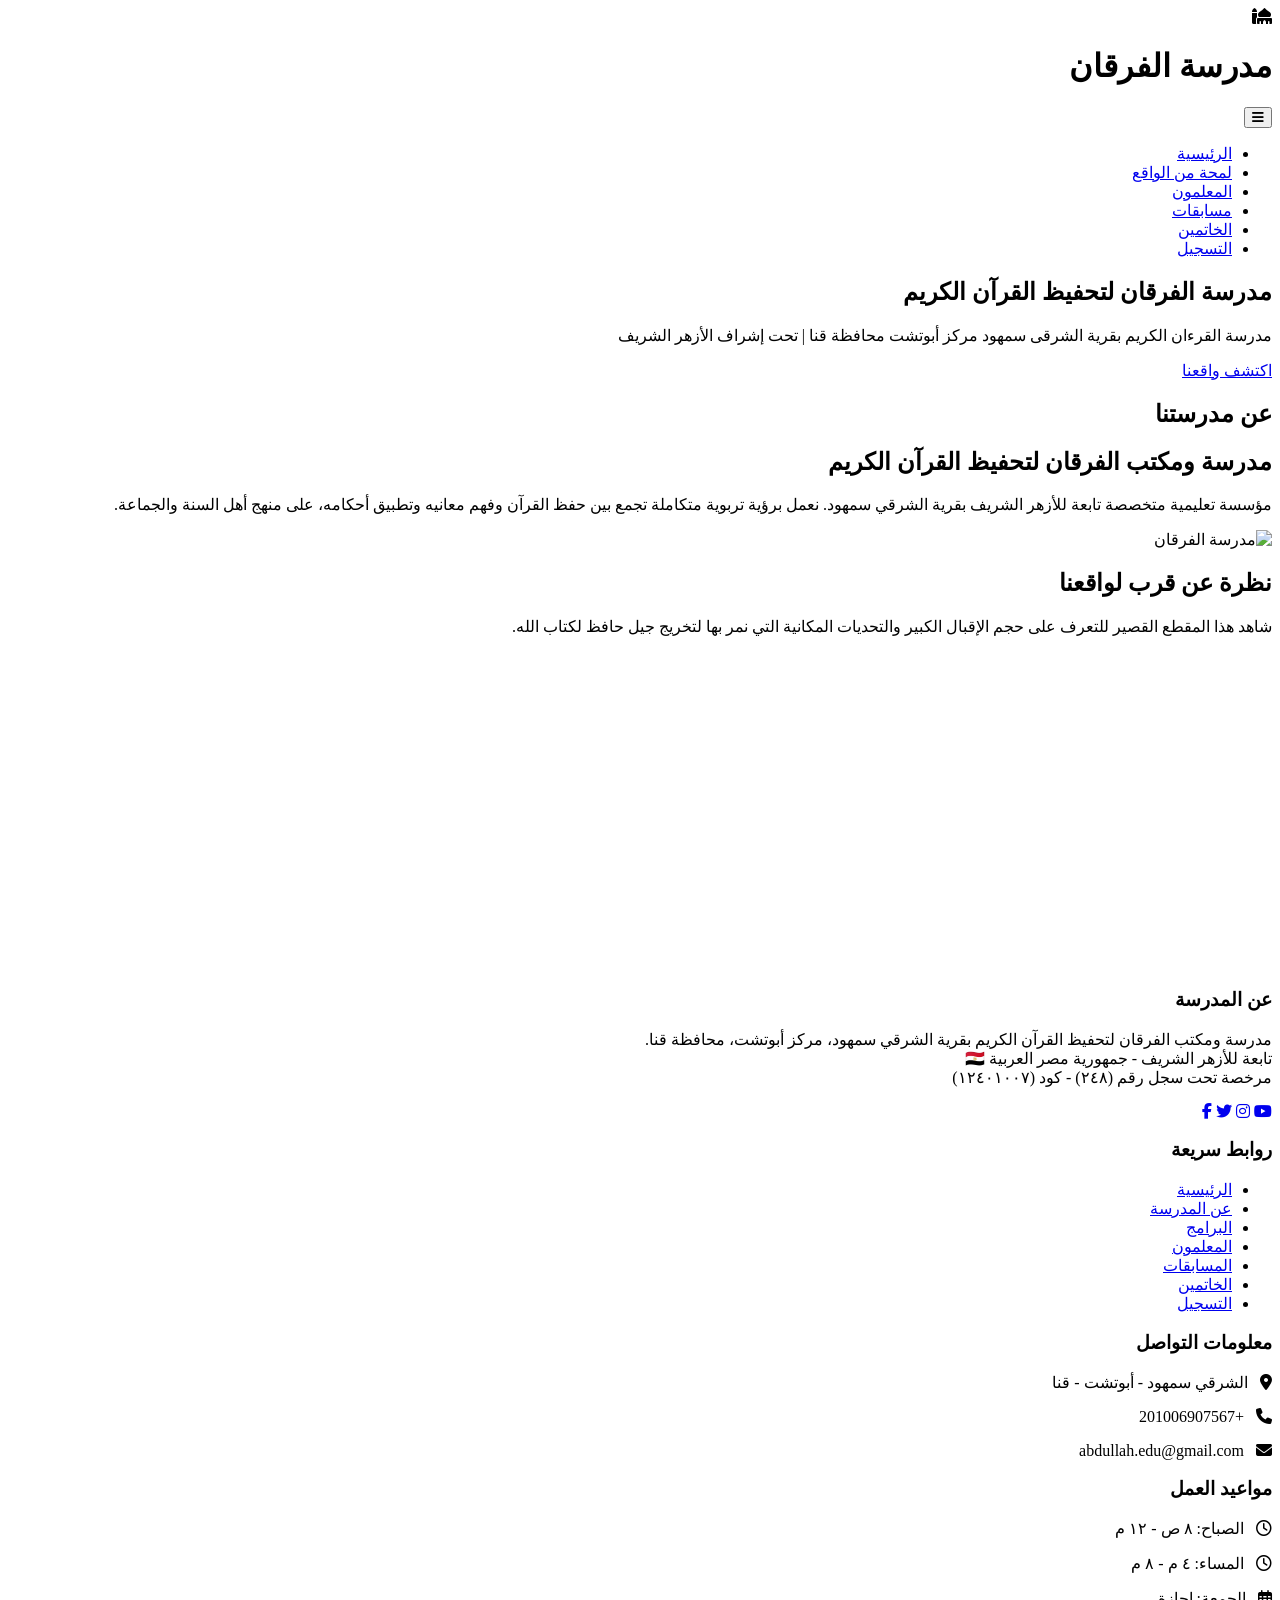
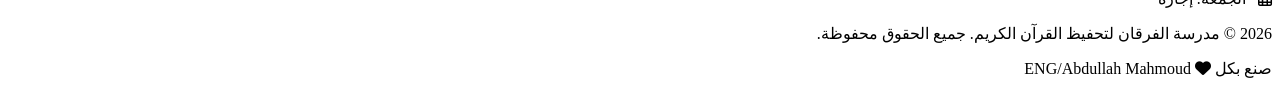
==== index.html @ a24fbe06 "Add files via upload" ====
<!DOCTYPE html>
<html lang="ar" dir="rtl">
<head>
    <meta charset="UTF-8">
    <meta name="viewport" content="width=device-width, initial-scale=1.0">
    <title>مدرسة الفرقان لتحفيظ القرآن الكريم - الرئيسية</title>
    <link href="https://fonts.googleapis.com/css2?family=Amiri:wght@400;700&family=Reem+Kufi:wght@500;700&display=swap" rel="stylesheet">
    <link rel="stylesheet" href="https://cdnjs.cloudflare.com/ajax/libs/font-awesome/6.4.0/css/all.min.css">
    <link rel="stylesheet" href="css/style.css"> <!-- هنا ربطنا ملف التصميم -->
</head>
<body>
    <header id="header">
        <div class="container header-container">
            <div class="logo">
                <i class="fas fa-mosque logo-icon"></i><h1>مدرسة <span>الفرقان</span></h1>
            </div>
            <button class="mobile-menu-btn" onclick="document.querySelector('nav ul').classList.toggle('active')"><i class="fas fa-bars"></i></button>
            <nav>
                <ul>
                    <li><a href="index.html">الرئيسية</a></li>
                    <li><a href="overview.html">لمحة من الواقع</a></li>
                    <li><a href="teachers.html">المعلمون</a></li>
                    <li><a href="competitions.html">مسابقات</a></li>
                    <li><a href="khatmeen.html">الخاتمين</a></li>
                    <li><a href="register.html">التسجيل</a></li>
                </ul>
            </nav>
        </div>
    </header>

    <section class="hero">
        <div class="container hero-content">
            <h1>مدرسة الفرقان لتحفيظ القرآن الكريم</h1>
            <p>مدرسة القرءان الكريم بقرية الشرقى سمهود مركز أبوتشت محافظة قنا | تحت إشراف الأزهر الشريف</p>
            <a href="overview.html" class="btn">اكتشف واقعنا</a>
        </div>
    </section>

    <section class="section about">
        <div class="container">
            <div class="section-title"><h2>عن مدرستنا</h2></div>
            <div class="about-content">
                <div>
                    <h2>مدرسة ومكتب الفرقان لتحفيظ القرآن الكريم</h2>
                    <p>مؤسسة تعليمية متخصصة تابعة للأزهر الشريف بقرية الشرقي سمهود. نعمل برؤية تربوية متكاملة تجمع بين حفظ القرآن وفهم معانيه وتطبيق أحكامه، على منهج أهل السنة والجماعة.</p>
                </div>
                <div class="about-image"><img src="photo/logo_1.jpg" alt="مدرسة الفرقان"></div>
            </div>
        </div>
    </section>
    <!-- قسم الفيديو الاحترافي -->
    <!-- قسم الفيديو الاحترافي -->
    <section class="premium-video-section">
        <div class="container">
            <div class="video-text fade-in">
                <h2>نظرة عن قرب لواقعنا</h2>
                <p>شاهد هذا المقطع القصير للتعرف على حجم الإقبال الكبير والتحديات المكانية التي نمر بها لتخريج جيل حافظ لكتاب الله.</p>
            </div>
            
            <div class="premium-video-container fade-in">
                <div class="video-wrapper">
                    
                    <!-- كود الفيس بوك الخاص بك -->
                    <iframe src="https://www.facebook.com/plugins/video.php?height=314&href=https%3A%2F%2Fwww.facebook.com%2F100057508296846%2Fvideos%2F1657521984928753%2F&show_text=false&width=560&t=0" width="560" height="314" style="border:none;overflow:hidden" scrolling="no" frameborder="0" allowfullscreen="true" allow="autoplay; clipboard-write; encrypted-media; picture-in-picture; web-share" allowFullScreen="true"></iframe>
                    
                </div>
            </div>
        </div>
    </section>

    <!-- الفوتر الموحد -->
    <footer>
        <div class="container">
            <div class="footer-content">
                <!-- العمود الأول: عن المدرسة -->
                <div class="footer-section">
                    <h3>عن المدرسة</h3>
                    <p>مدرسة ومكتب الفرقان لتحفيظ القرآن الكريم بقرية الشرقي سمهود، مركز أبوتشت، محافظة قنا.<br>تابعة للأزهر الشريف - جمهورية مصر العربية 🇪🇬<br>مرخصة تحت سجل رقم (٢٤٨) - كود (١٢٤٠١٠٠٧)</p>
                    <div class="footer-socials">
                        <a href="#"><i class="fab fa-youtube"></i></a>
                        <a href="#"><i class="fab fa-instagram"></i></a>
                        <a href="#"><i class="fab fa-twitter"></i></a>
                        <a href="https://www.facebook.com/profile.php?id=100057508296846&locale=ar_AR"><i class="fab fa-facebook-f"></i></a>
                    </div>
                </div>
                
                <!-- العمود الثاني: روابط سريعة -->
                <div class="footer-section">
                    <h3>روابط سريعة</h3>
                    <ul>
                        <li><a href="index.html">الرئيسية</a></li>
                        <li><a href="overview.html">عن المدرسة</a></li>
                        <li><a href="programs.html">البرامج</a></li>
                        <li><a href="teachers.html">المعلمون</a></li>
                        <li><a href="competitions.html">المسابقات</a></li>
                        <li><a href="khatmeen.html">الخاتمين</a></li>
                        <li><a href="register.html">التسجيل</a></li>
                    </ul>
                </div>

                <!-- العمود الثالث: معلومات التواصل -->
                <div class="footer-section">
                    <h3>معلومات التواصل</h3>
                    <p><i class="fas fa-map-marker-alt" style="margin-left: 8px;"></i> الشرقي سمهود - أبوتشت - قنا</p>
                    <p><i class="fas fa-phone" style="margin-left: 8px;"></i> +201006907567</p>
                    <p><i class="fas fa-envelope" style="margin-left: 8px;"></i> abdullah.edu@gmail.com</p>
                </div>

                <!-- العمود الرابع: مواعيد العمل -->
                <div class="footer-section">
                    <h3>مواعيد العمل</h3>
                    <p><i class="far fa-clock" style="margin-left: 8px;"></i> الصباح: ٨ ص - ١٢ م</p>
                    <p><i class="far fa-clock" style="margin-left: 8px;"></i> المساء: ٤ م - ٨ م</p>
                    <p><i class="far fa-calendar-alt" style="margin-left: 8px;"></i> الجمعة: إجازة</p>
                </div>
            </div>
            
            <div class="footer-bottom">
                <p>2026 © مدرسة الفرقان لتحفيظ القرآن الكريم. جميع الحقوق محفوظة.</p>
                <p class="creator-signature">صنع بكل <i class="fas fa-heart"></i> ENG/Abdullah Mahmoud</p>
            </div>
        </div>
    </footer>
</body>
</html>
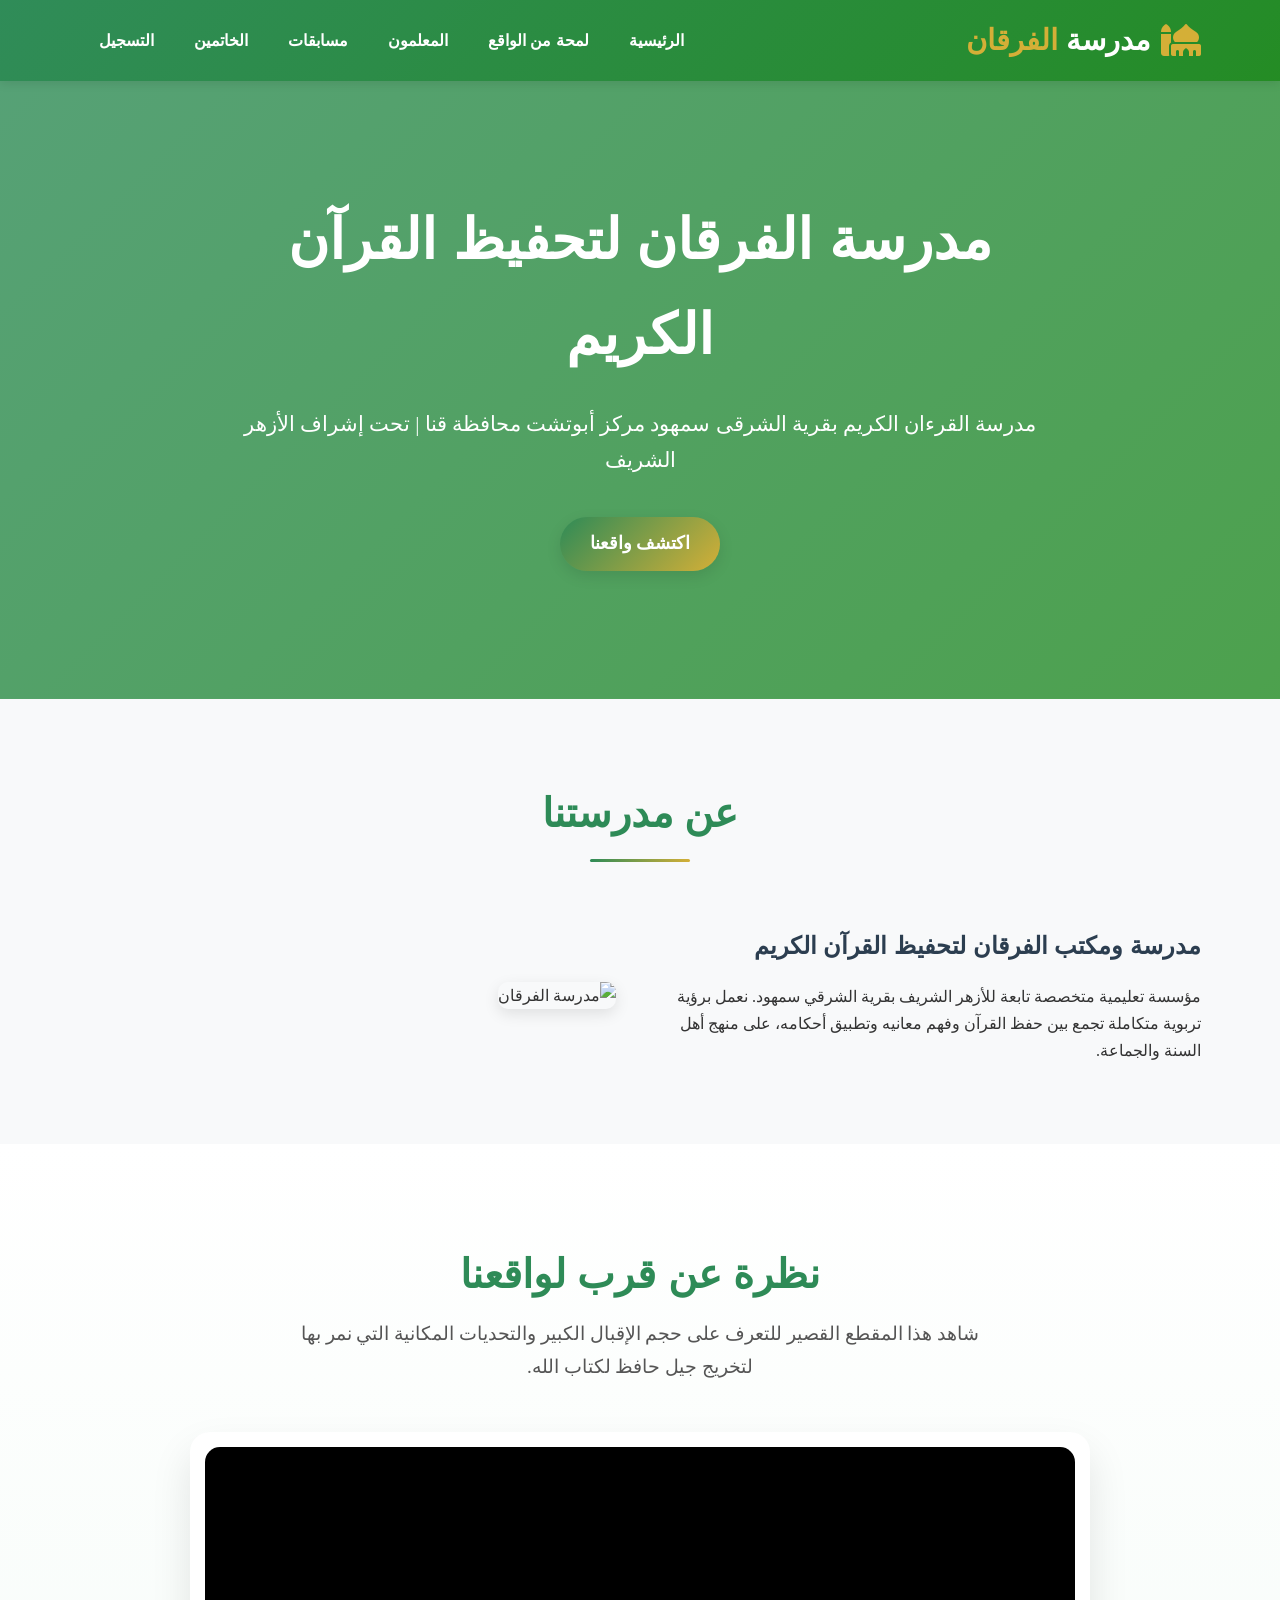
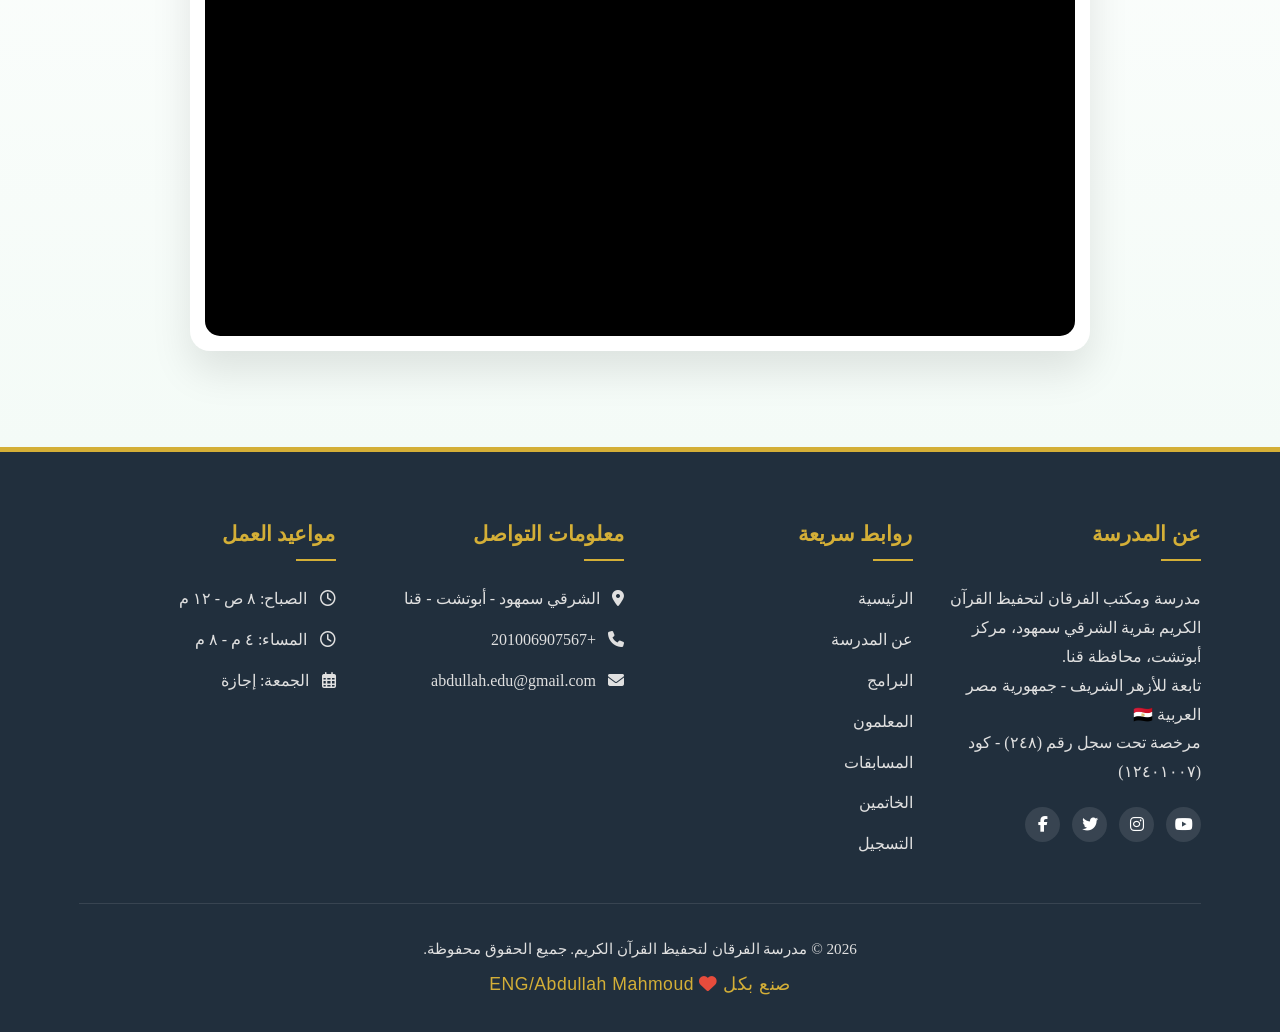
==== commit cad2ff37: "Update index.html" ====
--- a/index.html
+++ b/index.html
@@ -6,7 +6,7 @@
     <title>مدرسة الفرقان لتحفيظ القرآن الكريم - الرئيسية</title>
     <link href="https://fonts.googleapis.com/css2?family=Amiri:wght@400;700&family=Reem+Kufi:wght@500;700&display=swap" rel="stylesheet">
     <link rel="stylesheet" href="https://cdnjs.cloudflare.com/ajax/libs/font-awesome/6.4.0/css/all.min.css">
-    <link rel="stylesheet" href="css/style.css"> <!-- هنا ربطنا ملف التصميم -->
+    <link rel="stylesheet" href="style.css"> <!-- هنا ربطنا ملف التصميم -->
 </head>
 <body>
     <header id="header">
@@ -122,4 +122,4 @@
         </div>
     </footer>
 </body>
-</html>+</html>
--- a/style.css
+++ b/style.css
@@ -0,0 +1,298 @@
+:root {
+    --primary-color: #2E8B57;
+    --secondary-color: #D4AF37;
+    --accent-color: #8B4513;
+    --light-color: #F8F9FA;
+    --dark-color: #2C3E50;
+    --text-color: #333;
+    --shadow: 0 5px 15px rgba(0, 0, 0, 0.1);
+    --transition: all 0.3s ease;
+}
+
+* { margin: 0; padding: 0; box-sizing: border-box; }
+html { scroll-behavior: smooth; }
+body {
+    font-family: 'Amiri', serif;
+    background-color: var(--light-color);
+    color: var(--text-color);
+    line-height: 1.7;
+    overflow-x: hidden;
+}
+
+h1, h2, h3, h4, h5, h6 {
+    font-family: 'Reem Kufi', sans-serif;
+    font-weight: 700;
+    margin-bottom: 1rem;
+    color: var(--dark-color);
+}
+
+.container { width: 90%; max-width: 1200px; margin: 0 auto; padding: 0 15px; }
+.section { padding: 5rem 0; }
+.section-title { text-align: center; margin-bottom: 3rem; position: relative; }
+.section-title h2 {
+    font-size: 2.5rem; color: var(--primary-color); display: inline-block;
+    position: relative; padding-bottom: 15px;
+}
+.section-title h2::after {
+    content: ''; position: absolute; bottom: 0; right: 50%; transform: translateX(50%);
+    width: 100px; height: 3px; background: linear-gradient(to right, var(--primary-color), var(--secondary-color));
+    border-radius: 3px;
+}
+
+.btn {
+    display: inline-block; background: linear-gradient(135deg, var(--primary-color), var(--secondary-color));
+    color: white; padding: 12px 30px; text-decoration: none; border-radius: 30px;
+    font-weight: bold; font-size: 1.1rem; transition: var(--transition); box-shadow: var(--shadow);
+    border: none; cursor: pointer; font-family: 'Reem Kufi', sans-serif;
+}
+.btn:hover { transform: translateY(-3px); box-shadow: 0 10px 20px rgba(0, 0, 0, 0.2); }
+
+/* الهيدر والقائمة */
+header {
+    background: linear-gradient(135deg, rgba(46, 139, 87, 0.95), rgba(34, 139, 34, 0.95));
+    color: white; padding: 1rem 0; position: fixed; width: 100%; top: 0; z-index: 1000;
+    box-shadow: 0 2px 10px rgba(0, 0, 0, 0.1); transition: var(--transition);
+}
+header.scrolled { padding: 0.5rem 0; background: rgba(46, 139, 87, 0.98); }
+.header-container { display: flex; justify-content: space-between; align-items: center; }
+.logo { display: flex; align-items: center; }
+.logo h1 { font-size: 1.8rem; color: white; margin-bottom: 0; }
+.logo span { color: var(--secondary-color); }
+.logo-icon { font-size: 2rem; margin-left: 10px; color: var(--secondary-color); }
+
+nav ul { list-style: none; display: flex; align-items: center; }
+nav ul li { margin: 0 8px; }
+nav ul li a {
+    color: white; text-decoration: none; font-weight: bold; padding: 8px 12px;
+    border-radius: 20px; transition: var(--transition); font-family: 'Reem Kufi', sans-serif;
+}
+nav ul li a:hover { background-color: rgba(255, 255, 255, 0.2); }
+.mobile-menu-btn { display: none; background: none; border: none; color: white; font-size: 1.5rem; cursor: pointer; }
+
+/* الهيرو */
+.hero {
+    background: linear-gradient(135deg, rgba(46, 139, 87, 0.8), rgba(34, 139, 34, 0.8)), url('https://images.unsplash.com/photo-1544531586-fde5298cdd40?ixlib=rb-4.0.3&ixid=M3wxMjA3fDB8MHxwaG90by1wYWdlfHx8fGVufDB8fHx8fA%3D%3D&auto=format&fit=crop&w=1470&q=80');
+    background-size: cover; background-position: center; color: white; text-align: center;
+    padding: 12rem 0 8rem; position: relative; overflow: hidden;
+}
+.hero-content { max-width: 850px; margin: 0 auto; position: relative; z-index: 2; }
+.hero h1 { font-size: 3.5rem; margin-bottom: 1.5rem; color: white; animation: fadeInUp 1s ease; }
+.hero p { font-size: 1.3rem; margin-bottom: 2.5rem; animation: fadeInUp 1s ease 0.3s both; }
+
+/* باقي التنسيقات (عن المدرسة، المعلمون، المسابقات، الخ) */
+.about-content, .overview-details { display: grid; grid-template-columns: 1fr 1fr; gap: 3rem; align-items: center; }
+.about-image img, .competition-image { width: 100%; border-radius: 10px; box-shadow: var(--shadow); }
+.about-stats { display: grid; grid-template-columns: repeat(4, 1fr); gap: 1.5rem; margin-top: 3rem; }
+.stat-item { text-align: center; padding: 2rem 1rem; background: var(--light-color); border-radius: 10px; box-shadow: var(--shadow); }
+.stat-number { font-size: 2.5rem; font-weight: bold; color: var(--primary-color); display: block; }
+
+/* تنسيقات المسابقات */
+.gallery-grid { display: grid; grid-template-columns: repeat(3, 1fr); gap: 20px; margin-top: 2rem; }
+.competition-card { background: white; border-radius: 10px; overflow: hidden; box-shadow: var(--shadow); transition: var(--transition); border-bottom: 4px solid var(--primary-color); }
+.competition-card:hover { transform: translateY(-5px); box-shadow: 0 10px 20px rgba(0, 0, 0, 0.2); }
+.competition-image { width: 100%; height: 250px; object-fit: cover; }
+.competition-title { text-align: center; padding: 15px; color: var(--dark-color); font-size: 1.2rem; margin: 0; }
+
+/* تنسيقات المعلمين */
+.teachers-grid { display: grid; grid-template-columns: repeat(3, 1fr); gap: 2rem; }
+.teacher-card { background: white; padding: 2rem; border-radius: 15px; box-shadow: var(--shadow); text-align: center; border-top: 5px solid var(--primary-color); }
+.teacher-image { width: 150px; height: 150px; border-radius: 50%; margin: 0 auto 1.5rem; overflow: hidden; border: 5px solid var(--light-color); }
+.teacher-image img { width: 100%; height: 100%; object-fit: cover; }
+
+/* الفوتر */
+/* =========================================
+   تصميم قسم الفيديو الاحترافي (للرئيسية)
+========================================= */
+.premium-video-section {
+    background: linear-gradient(to bottom, #ffffff, #f4fbf7);
+    padding: 6rem 0;
+    position: relative;
+}
+
+.video-text {
+    text-align: center;
+    margin-bottom: 3rem;
+}
+
+.video-text h2 {
+    font-size: 2.5rem;
+    color: var(--primary-color);
+    margin-bottom: 10px;
+}
+
+.video-text p {
+    font-size: 1.2rem;
+    color: #555;
+    max-width: 700px;
+    margin: 0 auto;
+}
+
+.premium-video-container {
+    max-width: 900px;
+    margin: 0 auto;
+    background: white;
+    padding: 15px;
+    border-radius: 20px;
+    box-shadow: 0 20px 40px rgba(0,0,0,0.1);
+    position: relative;
+}
+
+/* إطار متدرج حول الفيديو ليعطيه طابع احترافي */
+.premium-video-container::before {
+    content: '';
+    position: absolute;
+    top: -4px; left: -4px; right: -4px; bottom: -4px;
+    background: linear-gradient(135deg, var(--primary-color), var(--secondary-color));
+    border-radius: 24px;
+    z-index: -1;
+}
+
+.video-wrapper {
+    position: relative;
+    padding-bottom: 56.25%; /* نسبة 16:9 */
+    height: 0;
+    border-radius: 15px;
+    overflow: hidden;
+    background: #000;
+}
+
+.video-wrapper iframe {
+    position: absolute;
+    top: 0; left: 0; width: 100%; height: 100%; border: none;
+}
+
+
+/* =========================================
+   تصميم الفوتر الموحد (مطابق للصورة)
+========================================= */
+footer {
+    background-color: #212F3D; /* لون أزرق داكن مطابق للصورة */
+    color: #E0E0E0;
+    padding: 4rem 0 1.5rem;
+    font-family: 'Amiri', serif;
+    border-top: 5px solid var(--secondary-color);
+}
+
+.footer-content {
+    display: grid;
+    grid-template-columns: repeat(4, 1fr);
+    gap: 2rem;
+    margin-bottom: 2rem;
+    direction: rtl;
+}
+
+.footer-section h3 {
+    color: #D4AF37; /* لون ذهبي */
+    margin-bottom: 1.5rem;
+    font-size: 1.3rem;
+    position: relative;
+    padding-bottom: 10px;
+    font-family: 'Reem Kufi', sans-serif;
+}
+
+.footer-section h3::after {
+    content: '';
+    position: absolute;
+    bottom: 0;
+    right: 0;
+    width: 40px;
+    height: 2px;
+    background-color: #D4AF37;
+}
+
+.footer-section p, .footer-section ul li {
+    margin-bottom: 12px;
+    line-height: 1.8;
+    font-size: 1rem;
+}
+
+.footer-section ul {
+    list-style: none;
+    padding: 0;
+}
+
+.footer-section ul li a {
+    color: #E0E0E0;
+    text-decoration: none;
+    transition: color 0.3s ease;
+}
+
+.footer-section ul li a:hover {
+    color: #D4AF37;
+    padding-right: 5px;
+}
+
+.footer-socials {
+    display: flex;
+    gap: 12px;
+    margin-top: 20px;
+}
+
+.footer-socials a {
+    display: flex;
+    align-items: center;
+    justify-content: center;
+    width: 35px;
+    height: 35px;
+    background-color: rgba(255, 255, 255, 0.1);
+    color: white;
+    border-radius: 50%;
+    text-decoration: none;
+    transition: background 0.3s ease;
+}
+
+.footer-socials a:hover {
+    background-color: #D4AF37;
+}
+
+.footer-bottom {
+    text-align: center;
+    padding-top: 2rem;
+    border-top: 1px solid rgba(255, 255, 255, 0.1);
+}
+
+.footer-bottom p {
+    margin-bottom: 8px;
+    font-size: 0.95rem;
+}
+
+/* توقيع المبرمج */
+.creator-signature {
+    color: #D4AF37;
+    font-family: 'Reem Kufi', sans-serif;
+    font-size: 1.1rem !important;
+    letter-spacing: 0.5px;
+}
+
+.creator-signature i {
+    color: #e74c3c; /* قلب أحمر */
+    animation: pulse 1.5s infinite;
+}
+
+@keyframes pulse {
+    0% { transform: scale(1); }
+    50% { transform: scale(1.2); }
+    100% { transform: scale(1); }
+}
+
+/* التجاوب للفوتر في الشاشات الصغيرة */
+@media (max-width: 992px) {
+    .footer-content { grid-template-columns: repeat(2, 1fr); }
+}
+@media (max-width: 576px) {
+    .footer-content { grid-template-columns: 1fr; text-align: center; }
+    .footer-section h3::after { right: 50%; transform: translateX(50%); }
+    .footer-socials { justify-content: center; }
+}
+/* للموبايل */
+@media (max-width: 992px) {
+    .about-content, .overview-details { grid-template-columns: 1fr; }
+    .gallery-grid, .teachers-grid { grid-template-columns: repeat(2, 1fr); }
+    .footer-content { grid-template-columns: repeat(2, 1fr); }
+}
+@media (max-width: 768px) {
+    nav ul { display: none; flex-direction: column; width: 100%; background: var(--primary-color); position: absolute; top: 100%; left: 0; padding: 1rem 0; }
+    nav ul.active { display: flex; }
+    .mobile-menu-btn { display: block; }
+    .gallery-grid, .teachers-grid { grid-template-columns: 1fr; }
+}
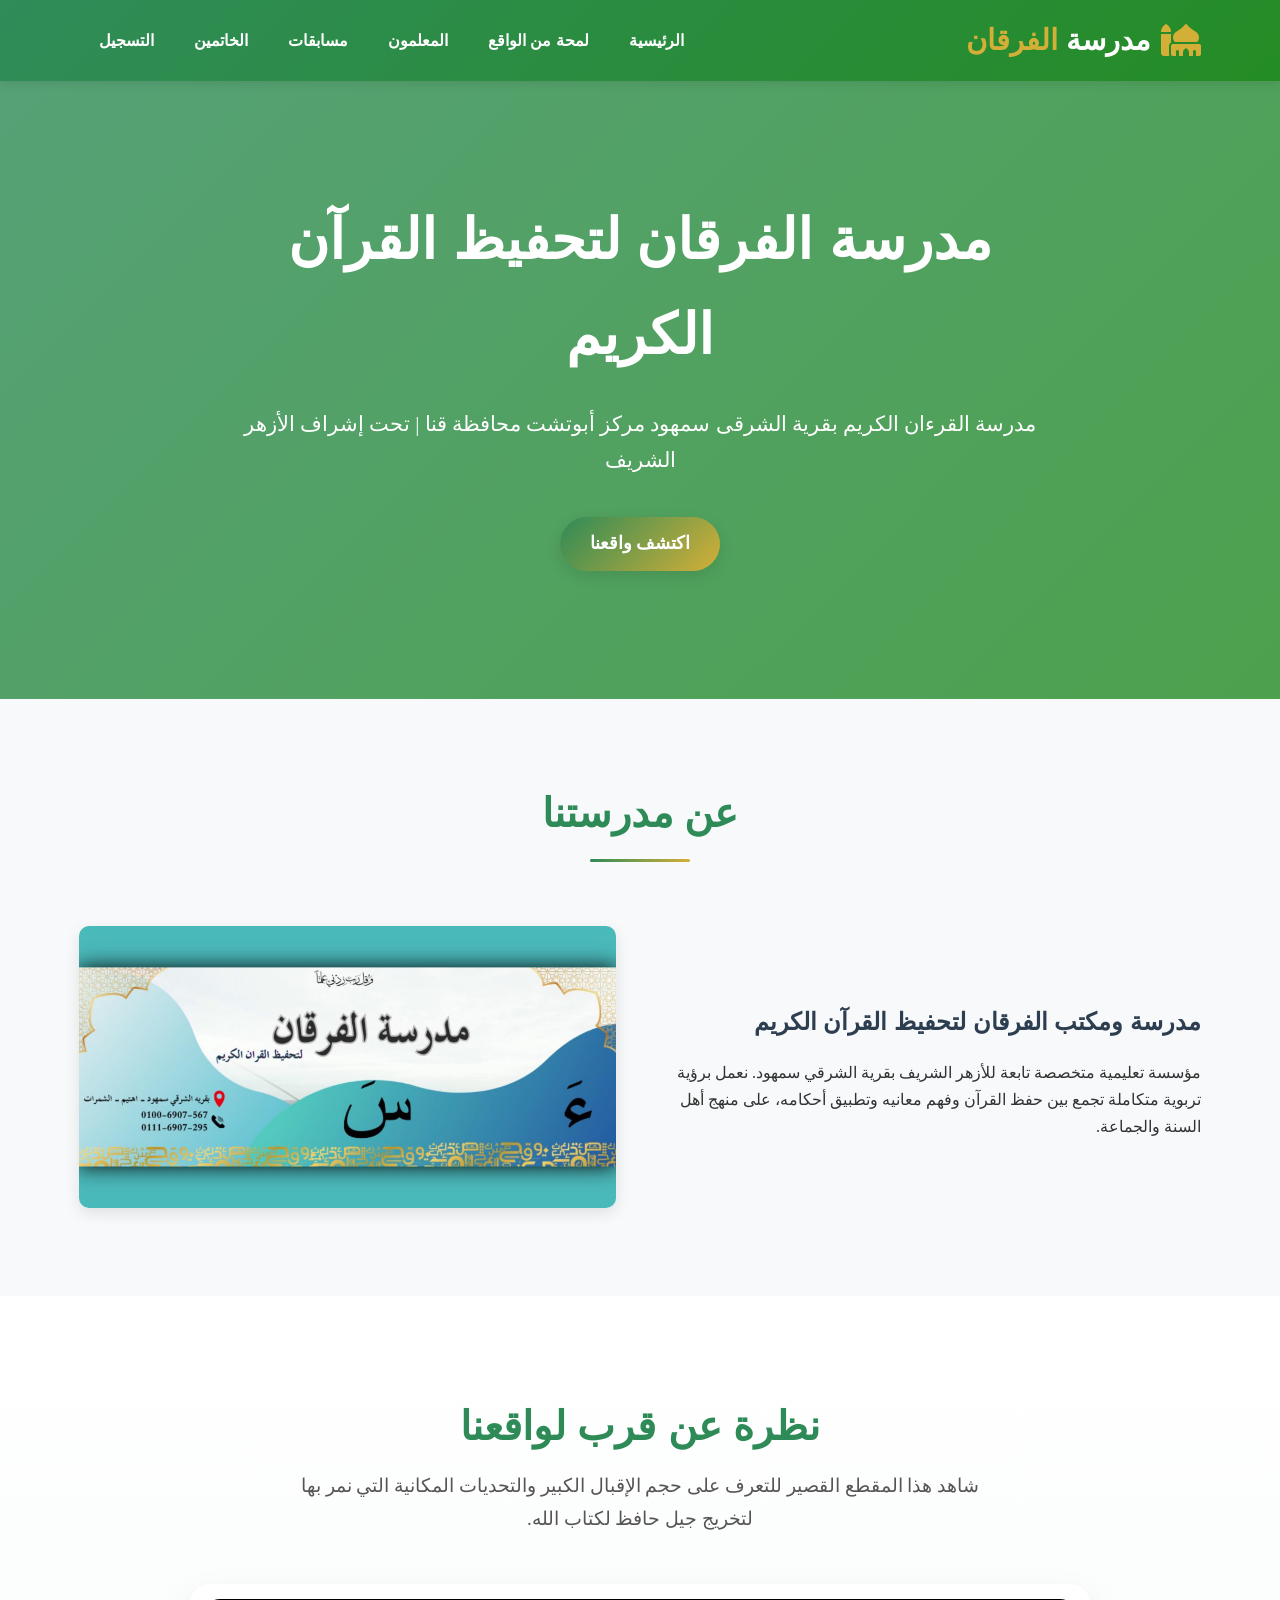
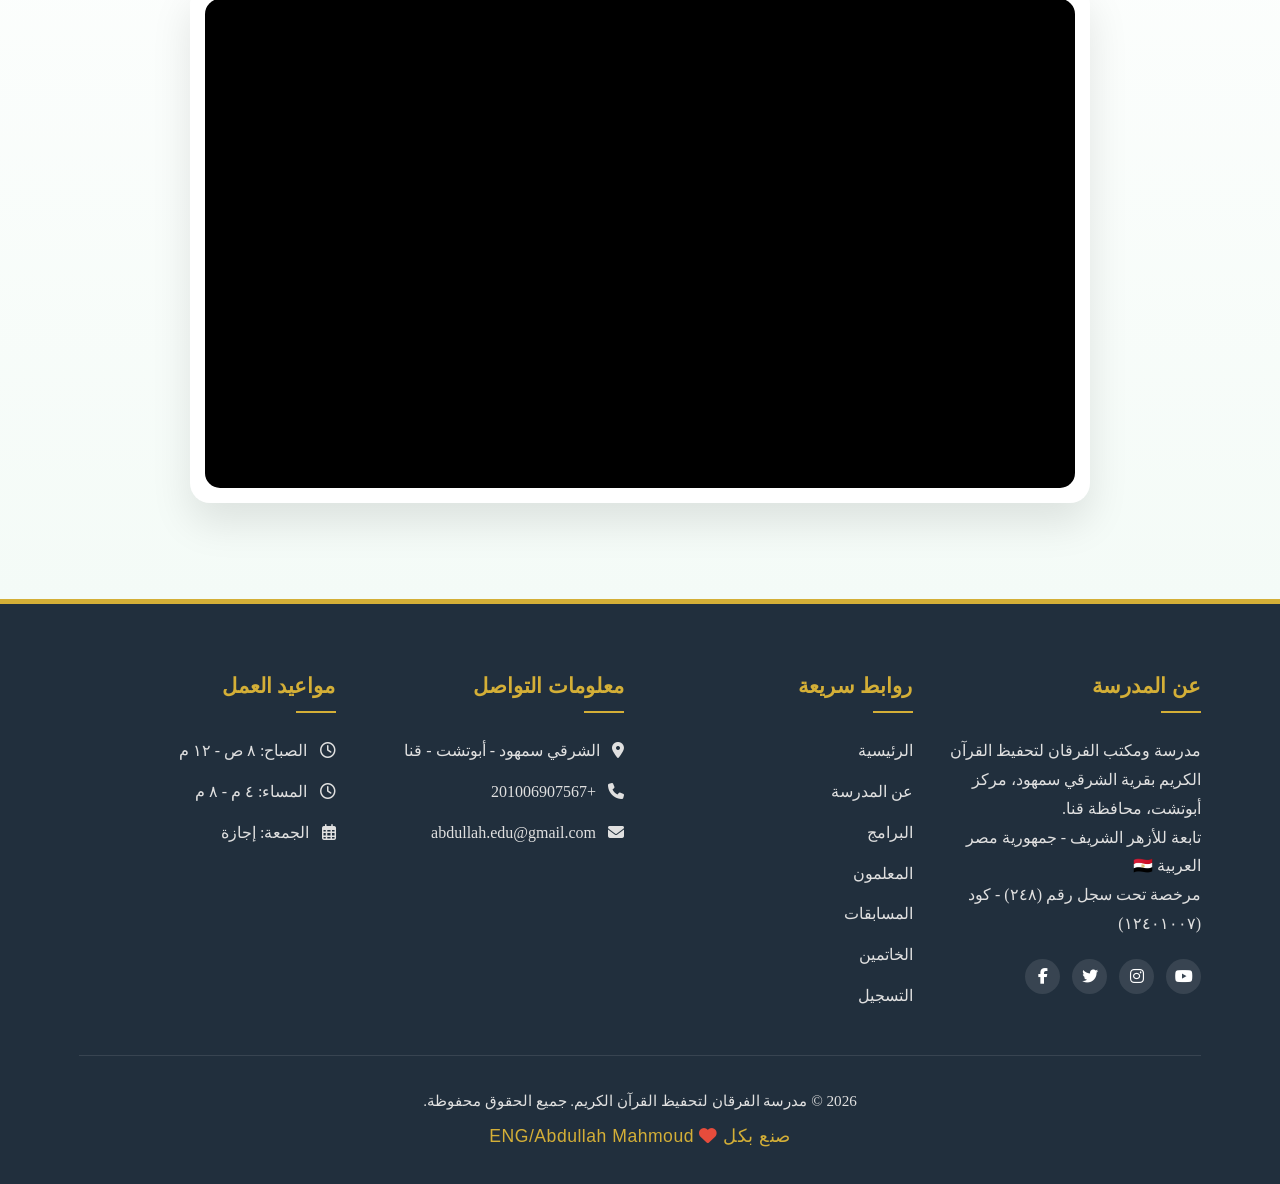
==== commit 20c6100e: "Fix HTML encoding issues in index.html" ====
--- a/index.html
+++ b/index.html
@@ -44,7 +44,7 @@
                     <h2>مدرسة ومكتب الفرقان لتحفيظ القرآن الكريم</h2>
                     <p>مؤسسة تعليمية متخصصة تابعة للأزهر الشريف بقرية الشرقي سمهود. نعمل برؤية تربوية متكاملة تجمع بين حفظ القرآن وفهم معانيه وتطبيق أحكامه، على منهج أهل السنة والجماعة.</p>
                 </div>
-                <div class="about-image"><img src="photo/logo_1.jpg" alt="مدرسة الفرقان"></div>
+                <div class="about-image"><img src="logo_1.jpg" alt="مدرسة الفرقان"></div>
             </div>
         </div>
     </section>
